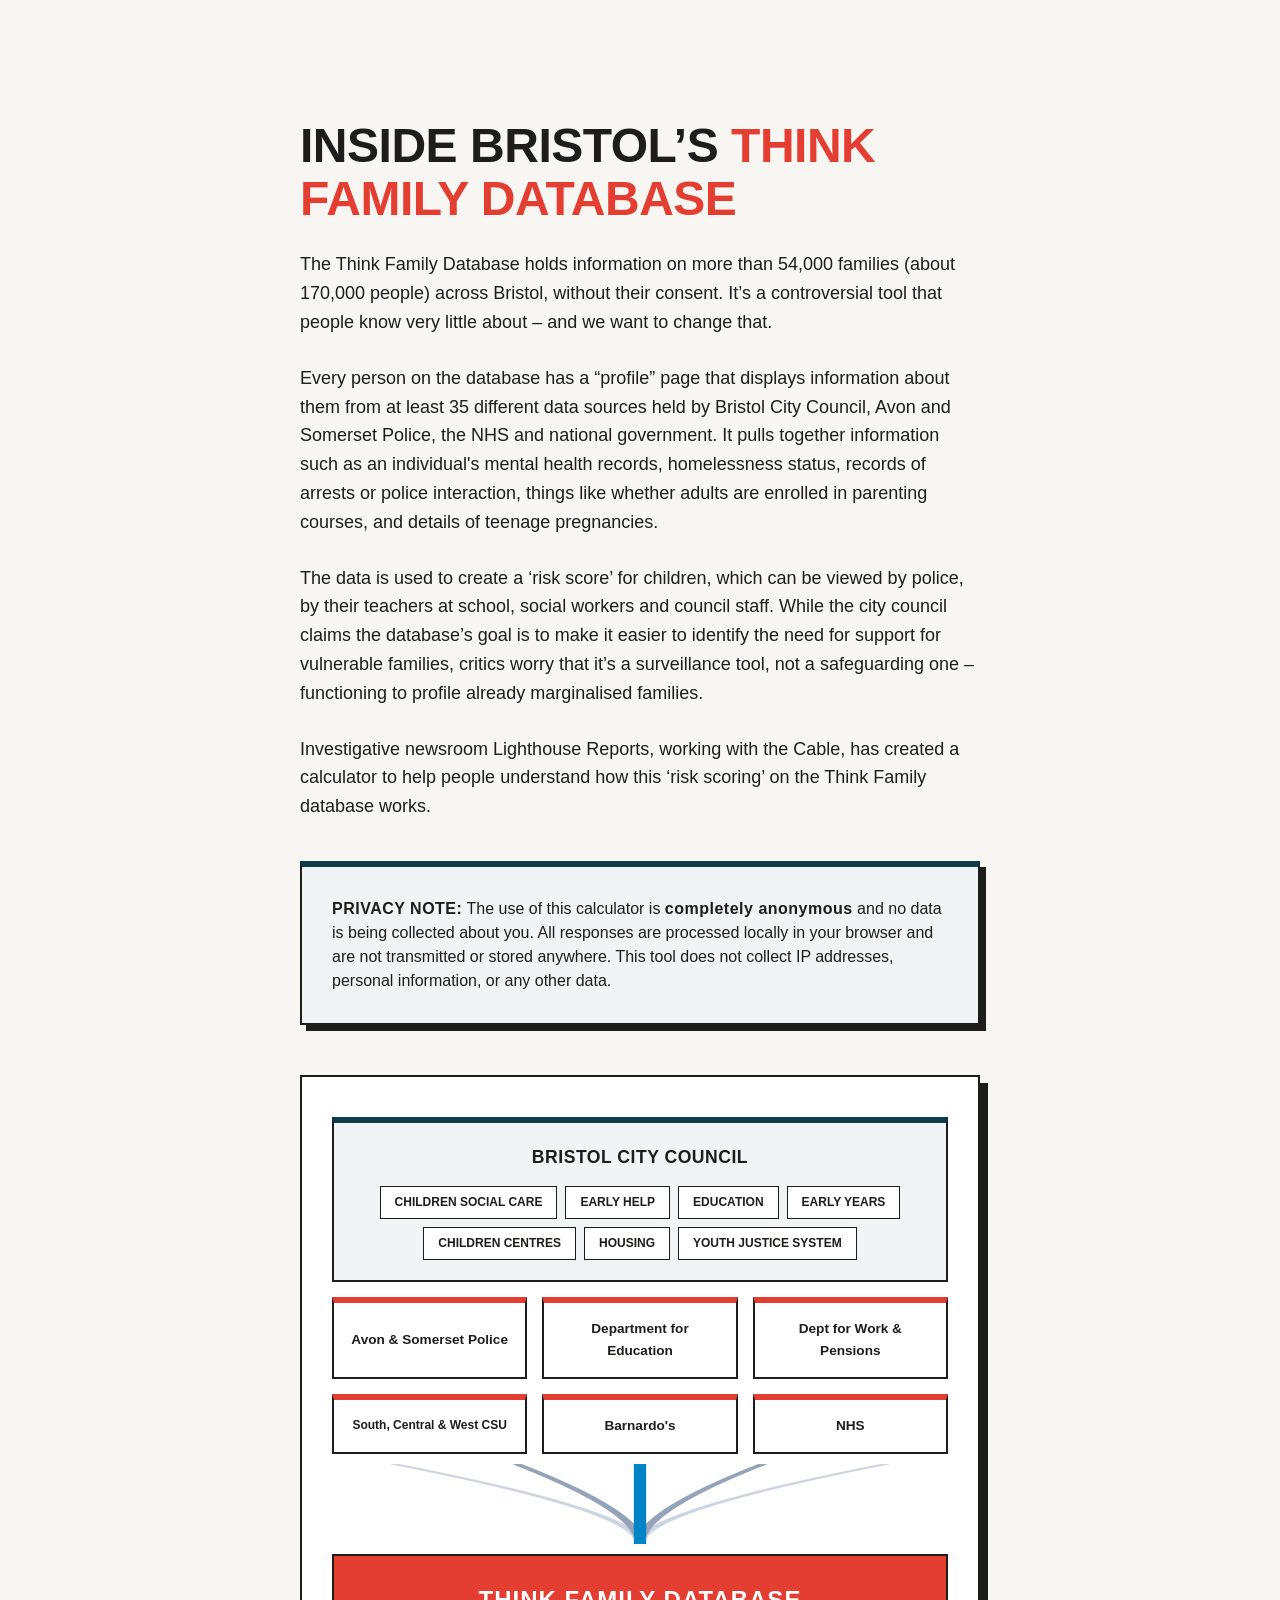
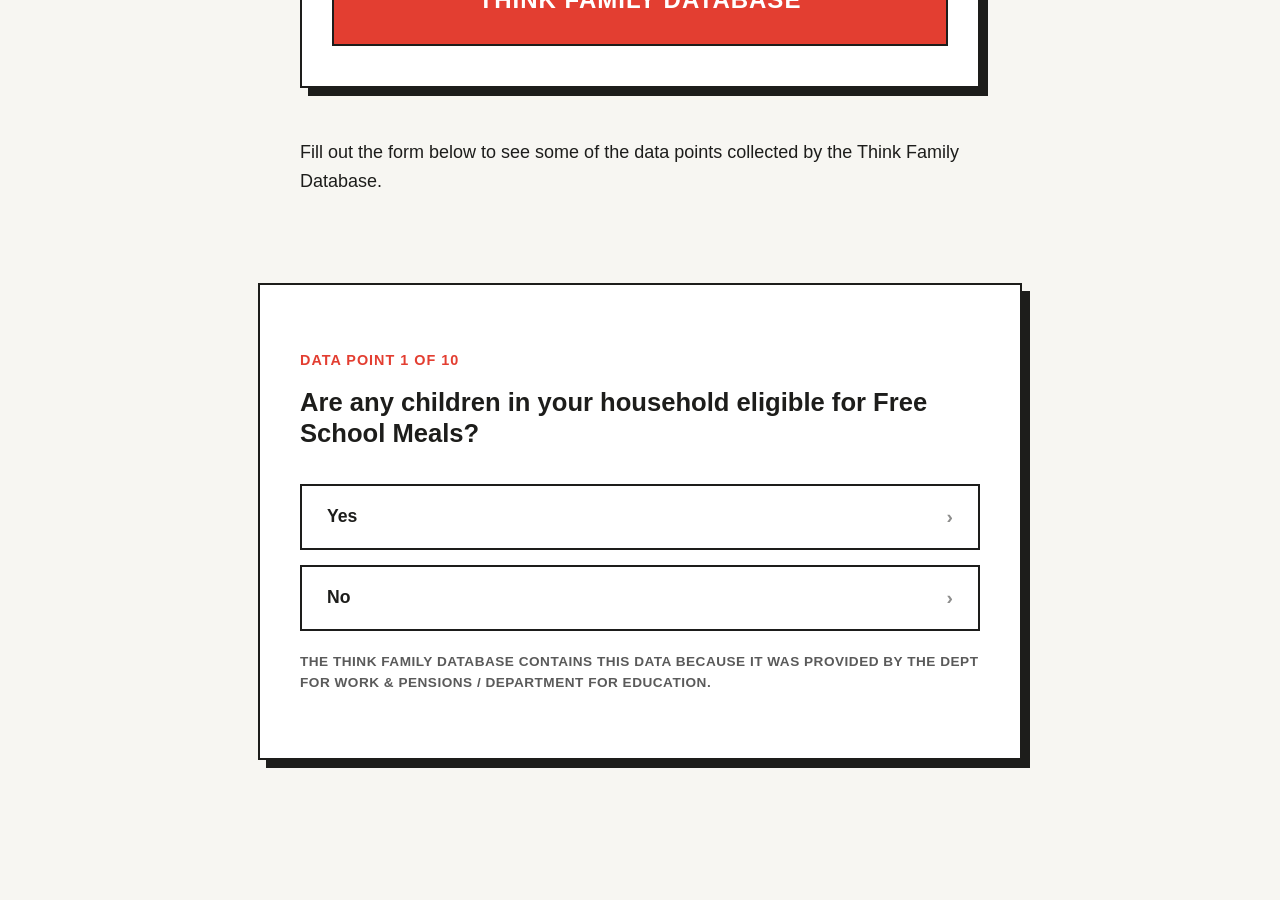
==== index.html @ b9e23134 "fixed bug" ====
<!DOCTYPE html>
<html lang="en">
<head>
    <meta charset="UTF-8">
    <meta name="viewport" content="width=device-width, initial-scale=1.0">
    <title>Think Family Explainer</title>
    <link rel="stylesheet" href="styles.css">
    <style>
        /* Highlighted Privacy Box Styles */
        .privacy-announcement {
            background-color: #f8fafc; 
            border: 1px solid #e2e8f0;
            border-left: 5px solid #0284c7; /* Matching the Bristol Blue in your diagram */
            padding: 20px;
            border-radius: 8px;
            margin: 25px 0;
            font-size: 0.95rem;
            line-height: 1.6;
            color: #334155;
        }
        .privacy-announcement strong {
            color: #0f172a;
        }
    </style>
</head>
<body>

    <section id="intro">
        <h1>Inside Bristol’s <span class="accent">Think Family Database</span></h1>
        <p>
            The Think Family Database holds information on more than 54,000 families (about 170,000 people) across Bristol, without their consent. It’s a controversial tool that people know very little about – and we want to change that.
        </p>

        <p>
            Every person on the database has a “profile” page that displays information about them from at least 35 different data sources held by Bristol City Council, Avon and Somerset Police, the NHS and national government. It pulls together information such as an individual's mental health records, homelessness status, records of arrests or police interaction, things like whether adults are enrolled in parenting courses, and details of teenage pregnancies.
        </p>

        <p>
            The data is used to create a ‘risk score’ for children, which can be viewed by police, by their teachers at school, social workers and council staff. While the city council claims the database’s goal is to make it easier to identify the need for support for vulnerable families, critics worry that it’s a surveillance tool, not a safeguarding one – functioning to profile already marginalised families.
        </p>

        <p>
            Investigative newsroom Lighthouse Reports, working with the Cable, has created a calculator to help people understand how this ‘risk scoring’ on the Think Family database works.
        </p>

        <div class="privacy-box">
             <strong>PRIVACY NOTE:</strong> The use of this calculator is <strong>completely anonymous</strong> and no data is being collected about you. All responses are processed locally in your browser and are not transmitted or stored anywhere. This tool does not collect IP addresses, personal information, or any other data. 
        </div>
        
        <div class="data-web-container">
            <div class="nodes-grid">
                <div class="source-card council-card">
                    <h4>Bristol City Council</h4>
                    <div class="sub-tags">
                        <span>Children Social Care</span>
                        <span>Early Help</span>
                        <span>Education</span>
                        <span>Early Years</span>
                        <span>Children Centres</span>
                        <span>Housing</span>
                        <span>Youth Justice System</span>
                    </div>
                </div>
                <div class="source-card">Avon & Somerset Police</div>
                <div class="source-card">Department for Education</div>
                <div class="source-card">Dept for Work & Pensions</div>
                <div class="source-card small-text">South, Central & West CSU</div>
                <div class="source-card">Barnardo's</div>
                <div class="source-card">NHS</div>
            </div>

            <svg class="funnel-svg" preserveAspectRatio="none" viewBox="0 0 100 100">
                <path d="M10,0 Q50,60 50,100" stroke="#cbd5e1" stroke-width="1.5" fill="none"/>
                <path d="M90,0 Q50,60 50,100" stroke="#cbd5e1" stroke-width="1.5" fill="none"/>
                <path d="M30,0 Q50,60 50,100" stroke="#94a3b8" stroke-width="1.5" fill="none"/>
                <path d="M70,0 Q50,60 50,100" stroke="#94a3b8" stroke-width="1.5" fill="none"/>
                <path d="M50,0 L50,100" stroke="#0284c7" stroke-width="2" fill="none"/>
            </svg>

            <div class="tfd-core">
                <h3>Think Family Database</h3>
            </div>
        </div>

        <p>Fill out the form below to see some of the data points collected by the Think Family Database.</p>
    </section>

    <section id="interactive-form">
        <div class="form-card" id="form-content">
        </div>
    </section>

    <template id="question-template">
        <p class="question-counter"></p>
        <div class="question-text"></div>
        <button class="option-btn btn-yes">
            Yes <span class="btn-arrow">›</span>
        </button>
        <button class="option-btn btn-no">
            No <span class="btn-arrow">›</span>
        </button>
        <p class="provider-text"></p>
    </template>

    <template id="recap-template">
        <div>
            <h3 class="result-heading">Your Data Profile</h3>
            <p class="result-paragraph">
                The variables you just provided are collected as <strong>Think Family indicators</strong>. 
                These indicators are made avaliable to some school staff, social workers, and police officers.  
            </p>

            <div class="score-breakdown-container">
                <h4>Data You Shared</h4>
                <div id="recap-chips-container" class="recap-chips-container"></div>
            </div>

            <div class="score-breakdown-container">
                <h4>Other Hidden Indicators Collected</h4>
                <div id="hidden-list">
                    <div class="breakdown-item">
                        <div class="breakdown-text">Access to drug or alcohol support services</div>
                    </div>
                    <div class="breakdown-item">
                        <div class="breakdown-text">Housing records and rent arrears</div>
                    </div>
                    <div class="breakdown-item">
                        <div class="breakdown-text">Police intelligence on extended family members</div>
                    </div>
                    <div class="breakdown-item">
                        <div class="breakdown-text">Previous mental health interventions</div>
                    </div>
                </div>
            </div>
            
            <button class="option-btn next-btn" onclick="renderScore()">
                Calculate Risk Score <span class="btn-arrow">›</span>
            </button>
        </div>
    </template>

    <template id="score-template">
        <div>
            <h3 class="result-heading">Predictive AI Models</h3>

            <p class="result-paragraph">
                The TFD has used these and other indicators to train predictive AI models.
                In the past, this has included a model which attempts to predict whether a child will be sexually exploited or join a gang, although these have since been discontinued. 
            </p>

            <p class="result-paragraph">
                A model still used by the TFD is one that predicts whether a child will be NEET (not in education, employment, or training) after they turn 16.
                It assigns a predictive "risk score" to every child in Bristol. Each of the indicators you just provided contributes to this score, which is used to flag children as "at risk" of becoming NEET.
            </p>

            <hr class="result-divider">

            <h2 class="risk-title"></h2>
            <p class="score-text">Your calculated NEET risk score is <strong class="score-display"></strong> out of 100.</p>
            
            <div class="result-bar">
                <div class="result-fill" style="width: 0%;"></div> 
            </div>

            <div class="score-breakdown-container">
                <h4>Risk Score Breakdown</h4>
                <div id="breakdown-list"></div>
            </div>

            <div class="results-reality-box">
                This score is just a hypothetical simulation. While the indicators are real data points collected by the TFD, 
                The Council refuses to disclose the mathematical scoring system used to calculate the risk score. 
            </div>
            
            <button class="option-btn recalc-btn" onclick="location.reload()">
                Recalculate Score
            </button>
        </div>
    </template>

<script>
    const formQuestions = [
        { q: "Are any children in your household eligible for Free School Meals?", shortLabel: "Free School Meals", yesScore: 19, noScore: -7, provider: "the Dept for Work & Pensions / Department for Education" },
        { q: "Has any adult in your household committed a recorded offence?", shortLabel: "Recorded Offences", yesScore: 18, noScore: -10, provider: "Avon & Somerset Police" },
        { q: "Is any child in your household classified as persistently absent from school?", shortLabel: "School Absence", yesScore: 20, noScore: -7, provider: "the Department for Education" },
        { q: "Has a child in your household had 3 or more periods of school suspension?", shortLabel: "School Suspensions", yesScore: 25, noScore: -9, provider: "the Department for Education" },
        { q: "Is your family currently open to or working with the 'Families in Focus' team?", shortLabel: "Families in Focus", yesScore: 5, noScore: -2, provider: "Bristol City Council" },
        { q: "Are you or anyone in your household a teenage parent?", shortLabel: "Teenage Parent", yesScore: 15, noScore: -2, provider: "the NHS or local health services" },
        { q: "Are you or any adult in your household currently receiving out-of-work benefits?", shortLabel: "Out-of-work Benefits", yesScore: 15, noScore: -10, provider: "the Dept for Work & Pensions" },
        { q: "Have you or anyone in the household been recorded as a victim of domestic abuse (DVA) within the last 12 months?", shortLabel: "Victim of Domestic Abuse", yesScore: 18, noScore: -5, provider: "Avon & Somerset Police" },
        { q: "Has any adult in the household been linked to a non-crime domestic incident within the last 12 months?", shortLabel: "Non-crime Domestic Incidents", yesScore: 15, noScore: -10, provider: "Avon & Somerset Police" },
        { q: "Are there recorded concerns regarding the mental health of a child in your household?", shortLabel: "Child Mental Health Concerns", yesScore: 20, noScore: -8, provider: "the NHS or social care services" }
    ];

    let currentQuestionIndex = 0;
    let userScore = 0;
    let userAnswersHistory = [];

    function renderQuestion() {
        const container = document.getElementById('form-content');
        container.style.opacity = 0; 
        
        setTimeout(() => {
            container.innerHTML = ""; 
            
            if (currentQuestionIndex >= formQuestions.length) {
                renderRecap(); 
            } else {
                const q = formQuestions[currentQuestionIndex];
                const template = document.getElementById('question-template');
                const clone = template.content.cloneNode(true);
                
                clone.querySelector('.question-counter').textContent = `Data Point ${currentQuestionIndex + 1} of ${formQuestions.length}`;
                clone.querySelector('.question-text').textContent = q.q;
                clone.querySelector('.provider-text').textContent = `The Think Family Database contains this data because it was provided by ${q.provider}.`;
                
                clone.querySelector('.btn-yes').onclick = () => handleAnswer(q, q.yesScore, 'Yes');
                clone.querySelector('.btn-no').onclick = () => handleAnswer(q, q.noScore, 'No');
                
                container.appendChild(clone);
            }
            container.style.opacity = 1; 
        }, 300); 
    }

    function handleAnswer(questionObj, score, selection) {
        userAnswersHistory.push({
            question: questionObj.q,
            shortLabel: questionObj.shortLabel,
            pointsAdded: score,
            provider: questionObj.provider,
            selection: selection
        });
        userScore += score;
        currentQuestionIndex++;
        renderQuestion();
    }

    function renderRecap() {
        const container = document.getElementById('form-content');
        container.style.opacity = 0;

        setTimeout(() => {
            container.innerHTML = ""; 
            const template = document.getElementById('recap-template');
            const clone = template.content.cloneNode(true);
            const recapChipsContainer = clone.querySelector('#recap-chips-container');

            userAnswersHistory.forEach((answer) => {
                const chip = document.createElement('span');
                const chipClass = answer.selection === 'Yes' ? 'chip-yes' : 'chip-no';
                chip.className = `recap-chip ${chipClass}`;
                chip.textContent = `${answer.selection}: ${answer.shortLabel}`;
                recapChipsContainer.appendChild(chip);
            });

            container.appendChild(clone);
            container.style.opacity = 1;
        }, 300);
    }

    function renderScore() {
        const container = document.getElementById('form-content');
        container.style.opacity = 0;

        setTimeout(() => {
            container.innerHTML = ""; 
            const finalScore = Math.max(0, Math.min(100, userScore));
            let risk = "Low";
            let mainColor = "#10b981"; 
            
            if (finalScore > 35) { risk = "Elevated"; mainColor = "#f59e0b"; } 
            if (finalScore >= 70) { risk = "High"; mainColor = "#ef4444"; } 

            const template = document.getElementById('score-template');
            const clone = template.content.cloneNode(true);
            
            const riskTitle = clone.querySelector('.risk-title');
            riskTitle.textContent = `${risk} Risk`;
            riskTitle.style.color = mainColor; 
            
            clone.querySelector('.score-display').textContent = finalScore;
            clone.querySelector('.result-fill').style.backgroundColor = mainColor; 
            
            const breakdownList = clone.querySelector('#breakdown-list');

            userAnswersHistory.forEach((answer) => {
                const itemDiv = document.createElement('div');
                itemDiv.className = 'breakdown-item';
                let badgeColor, badgeBgColor, sign;
                
                if (answer.pointsAdded > 0) {
                    badgeColor = "#ef4444"; 
                    badgeBgColor = "#ef444420";
                    sign = "+";
                } else {
                    badgeColor = "#10b981"; 
                    badgeBgColor = "#10b98120";
                    sign = "";
                }

                itemDiv.innerHTML = `
                    <div class="breakdown-text">${answer.question}</div>
                    <div class="points-badge" style="color: ${badgeColor}; background-color: ${badgeBgColor};">
                        ${sign}${answer.pointsAdded}
                    </div>
                `;
                breakdownList.appendChild(itemDiv);
            });
            
            container.appendChild(clone);
            container.style.opacity = 1;

            setTimeout(() => {
                document.querySelector('.result-fill').style.width = finalScore + "%";
            }, 100);

        }, 300);
    }

    renderQuestion();
</script>
</body>
</html>
---- styles.css ----
:root {
    /* Bristol Cable inspired palette */
    --primary-accent: #E33E31;   /* Signature Bristol Cable Red */
    --secondary-accent: #113C4A; /* Deep editorial teal/navy */
    --text-dark: #1D1D1B;        /* Rich, ink black */
    --text-light: #5A5A5A;       /* Readable medium grey */
    --bg-page: #F7F6F2;          /* Warm newsprint off-white */
    --bg-white: #FFFFFF;         
    --border-light: #1D1D1B;     /* Strong, high-contrast borders */
}

body {
    font-family: "Helvetica Neue", Helvetica, Arial, sans-serif; /* Clean, bold sans-serif */
    margin: 0;
    background-color: var(--bg-page);
    color: var(--text-dark);
    overflow-x: hidden;
    padding-bottom: 60px;
    line-height: 1.6;
}

/* --- INTRO SECTION --- */
#intro {
    max-width: 680px;
    margin: 0 auto;
    padding: 80px 20px 40px 20px;
    font-size: 1.125rem;
    color: var(--text-dark);
}

#intro h1 {
    font-size: 3rem;
    color: var(--text-dark);
    margin-bottom: 25px;
    line-height: 1.1;
    font-weight: 900;
    text-transform: uppercase;
    letter-spacing: -0.01em;
}

#intro h1 .accent { color: var(--primary-accent); }
#intro p { margin-bottom: 1.5em; }
#intro strong { font-weight: 700; color: var(--text-dark); }

#intro ul {
    margin-bottom: 30px;
    padding-left: 20px;
    background: var(--bg-white);
    padding: 30px 30px 30px 50px;
    border: 2px solid var(--border-light);
    border-radius: 0; /* Sharp, print-like edges */
    box-shadow: 6px 6px 0px var(--border-light); /* Brutalist/editorial shadow */
}

#intro li { margin-bottom: 15px; color: var(--text-dark); }
#intro li strong { color: var(--text-dark); }

/* --- CREATIVE STATIC DIAGRAM --- */
.data-web-container {
    background: var(--bg-white);
    padding: 40px 30px;
    margin: 50px 0;
    border: 2px solid var(--border-light);
    box-shadow: 8px 8px 0px var(--border-light);
    position: relative;
    overflow: hidden;
}

.data-web-container::before {
    display: none; /* Removing the soft gradient for a flatter, graphic look */
}

.nodes-grid {
    display: grid;
    grid-template-columns: repeat(3, 1fr);
    gap: 15px;
    position: relative;
    z-index: 2;
}

.source-card {
    background: var(--bg-white);
    border: 2px solid var(--border-light);
    border-top: 6px solid var(--primary-accent);
    padding: 15px;
    text-align: center;
    font-size: 0.85rem;
    font-weight: 700;
    color: var(--text-dark);
    display: flex;
    flex-direction: column;
    justify-content: center;
    align-items: center;
    transition: all 0.15s ease;
}

.source-card.small-text {
    font-size: 0.75rem;
}

.source-card:hover {
    transform: translate(-2px, -2px);
    box-shadow: 4px 4px 0px var(--border-light);
    background: var(--bg-page);
}

.council-card {
    grid-column: 1 / -1; 
    border-top: 6px solid var(--secondary-accent);
    padding: 20px;
    background: #F0F4F5;
}

.council-card h4 {
    margin: 0 0 15px 0;
    color: var(--text-dark);
    font-size: 1.1rem;
    font-weight: 800;
    text-transform: uppercase;
    letter-spacing: 0.5px;
}

.sub-tags { display: flex; flex-wrap: wrap; gap: 8px; justify-content: center; }
.sub-tags span {
    background: var(--bg-white);
    border: 1px solid var(--border-light);
    color: var(--text-dark);
    padding: 6px 14px;
    font-size: 0.75rem;
    font-weight: 700;
    text-transform: uppercase;
    white-space: nowrap;
}

.funnel-svg {
    width: 100%;
    height: 80px;
    display: block;
    margin: 10px 0;
    position: relative;
    z-index: 1;
}

.tfd-core {
    background: var(--primary-accent);
    border: 2px solid var(--border-light);
    padding: 25px 20px;
    text-align: center;
    position: relative;
    z-index: 2;
}

.tfd-core h3 {
    margin: 0;
    color: var(--bg-white);
    font-size: 1.5rem;
    text-transform: uppercase;
    letter-spacing: 1px;
    font-weight: 900;
}

@media (max-width: 600px) {
    .nodes-grid { grid-template-columns: repeat(2, 1fr); }
    .source-card { font-size: 0.8rem; padding: 12px 8px;}
}

/* --- INTERACTIVE FORM & RESULTS SECTION --- */
#interactive-form {
    position: relative;
    padding: 20px 20px 80px 20px;
}

.form-card {
    max-width: 680px;
    margin: 0 auto;
    padding: 50px 40px;
    background: var(--bg-white);
    border: 2px solid var(--border-light);
    box-shadow: 8px 8px 0px var(--border-light);
    transition: opacity 0.3s ease;
}

/* Form Template Styles */
.question-counter {
    color: var(--primary-accent);
    text-transform: uppercase;
    font-weight: 800;
    font-size: 0.9rem;
    letter-spacing: 1px;
    margin-bottom: 15px;
    display: block;
}

.question-text {
    font-size: 1.6rem;
    font-weight: 800;
    margin-bottom: 35px;
    color: var(--text-dark);
    line-height: 1.2;
}

.option-btn {
    display: flex;
    justify-content: space-between;
    align-items: center;
    width: 100%;
    padding: 20px 25px;
    margin-bottom: 15px;
    background: var(--bg-white);
    border: 2px solid var(--border-light);
    font-size: 1.1rem;
    font-weight: 700;
    cursor: pointer;
    transition: all 0.15s ease;
    color: var(--text-dark);
    box-sizing: border-box;
}

.option-btn:hover {
    background: var(--primary-accent);
    color: var(--bg-white);
    transform: translate(-2px, -2px);
    box-shadow: 4px 4px 0px var(--border-light);
}

.btn-arrow {
    font-size: 1.2rem;
    opacity: 0.5;
}

.option-btn:hover .btn-arrow {
    color: var(--bg-white);
    opacity: 1;
}

/* Result Template Styles */
.result-heading {
    font-size: 1.8rem;
    color: var(--text-dark);
    margin-top: 0;
    margin-bottom: 20px;
    font-weight: 900;
    text-transform: uppercase;
}

.result-paragraph {
    color: var(--text-dark);
    font-size: 1.1rem;
    margin-bottom: 30px;
}

.result-divider {
    border: 0;
    border-top: 2px solid var(--border-light);
    margin: 35px 0;
}

.risk-title {
    font-size: 4rem;
    margin: 0;
    text-align: center;
    font-weight: 900;
    line-height: 1;
    color: var(--primary-accent);
}

.score-text {
    font-size: 1.25rem;
    text-align: center;
    color: var(--text-dark);
    margin-top: 10px;
    font-weight: 700;
}

.result-bar {
    height: 30px;
    background: var(--bg-page);
    margin-top: 25px;
    position: relative;
    border: 2px solid var(--border-light);
}

.result-fill {
    height: 100%;
    width: 0%;
    background: var(--primary-accent); 
    transition: width 1.5s cubic-bezier(0.22, 1, 0.36, 1);
    border-right: 2px solid var(--border-light);
}

.results-reality-box {
    margin-top: 40px;
    text-align: left;
    padding: 25px;
    background: #F0F4F5;
    border-top: 6px solid var(--secondary-accent);
    border-bottom: 2px solid var(--border-light);
    border-left: 2px solid var(--border-light);
    border-right: 2px solid var(--border-light);
    color: var(--text-dark);
}

/* --- BUTTONS & NEW COMPONENTS --- */

.recalc-btn {
    margin-top: 30px; 
    justify-content: center; 
    background: var(--text-dark); 
    color: var(--bg-white);
    border: 2px solid var(--border-light);
    text-transform: uppercase;
    letter-spacing: 1px;
    padding: 15px 25px;
    font-weight: 800;
    cursor: pointer;
    transition: all 0.15s ease;
}

.recalc-btn:hover {
     background: var(--primary-accent);
     color: var(--bg-white);
     transform: translate(-2px, -2px);
     box-shadow: 4px 4px 0px var(--border-light);
}

.provider-text {
    margin-top: 20px;
    font-size: 0.85em;
    color: var(--text-light);
    font-weight: 700;
    text-transform: uppercase;
    letter-spacing: 0.5px;
    /* Removed italics for a harder print feel */
}

.score-breakdown-container {
    margin-top: 30px;
    background: var(--bg-white);
    padding: 25px;
    border: 2px solid var(--border-light);
    box-shadow: 6px 6px 0px var(--border-light); /* Added brutalist shadow */
}

.score-breakdown-container h4 {
    margin-top: 0;
    color: var(--text-dark);
    margin-bottom: 20px;
    font-size: 1.2em;
    font-weight: 900;
    text-transform: uppercase;
    border-bottom: 2px solid var(--border-light); /* Hard border line */
    padding-bottom: 10px;
}

.recap-chips-container {
    display: flex;
    flex-wrap: wrap;
    gap: 10px;
}

.recap-chip {
    padding: 6px 14px;
    font-size: 0.85em;
    font-weight: 800;
    text-transform: uppercase;
    border: 2px solid var(--border-light);
    display: inline-block;
    /* Rounded corners removed for sharp aesthetic */
}

.chip-yes {
    background-color: var(--primary-accent);
    color: var(--bg-white);
}

.chip-no {
    background-color: var(--bg-page);
    color: var(--text-dark);
}

.breakdown-item {
    display: flex;
    justify-content: space-between;
    align-items: center;
    padding: 15px 0;
    border-bottom: 2px solid var(--border-light); /* Harder separator */
}

.breakdown-item:last-child {
    border-bottom: none;
}

.breakdown-text {
    font-size: 1em;
    color: var(--text-dark);
    font-weight: 600;
    flex: 1;
    padding-right: 20px;
    line-height: 1.4;
}

.points-badge {
    padding: 6px 12px;
    font-size: 0.9em;
    font-weight: 900;
    white-space: nowrap;
    background: var(--text-dark);
    color: var(--bg-white);
    border: 2px solid var(--border-light);
}

.next-btn {
    margin-top: 25px;
    width: 100%;
    padding: 15px;
    font-size: 1.1rem;
    font-weight: 800;
    text-transform: uppercase;
    letter-spacing: 1px;
    background-color: var(--secondary-accent); /* Using the editorial navy here */
    color: var(--bg-white);
    border: 2px solid var(--border-light);
    cursor: pointer;
    transition: all 0.15s ease;
}

.next-btn:hover {
    background-color: var(--primary-accent);
    color: var(--bg-white);
    transform: translate(-2px, -2px);
    box-shadow: 4px 4px 0px var(--border-light);
}

.privacy-box {
            margin: 40px 0;
            padding: 30px;
            background: #F0F4F5; /* Matches your council-card and reality-box */
            border: 2px solid var(--border-light);
            border-top: 6px solid var(--secondary-accent); /* Editorial Navy stripe */
            box-shadow: 6px 6px 0px var(--border-light);
            font-size: 1rem;
            line-height: 1.5;
            color: var(--text-dark);
        }

.privacy-box strong {
    color: var(--primary-accent); /* Signature Red for emphasis */
    letter-spacing: 0.5px;
}
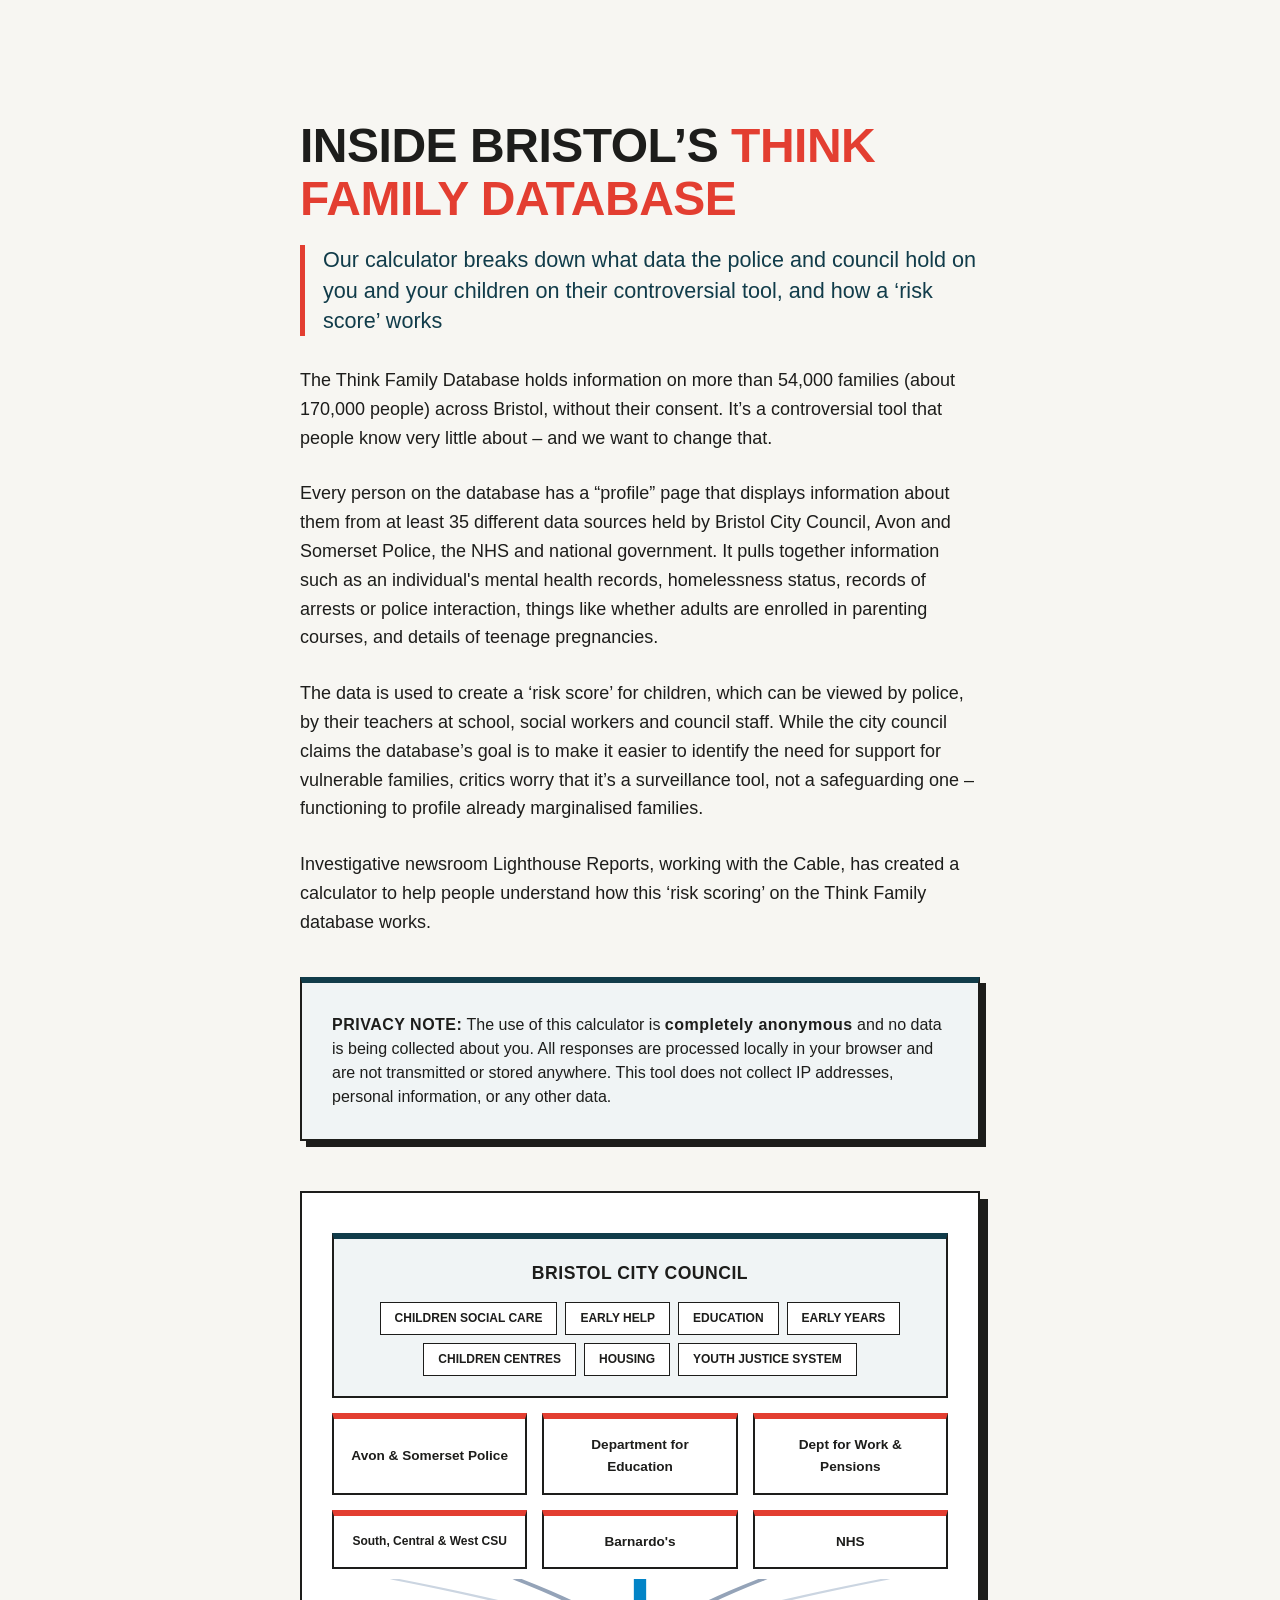
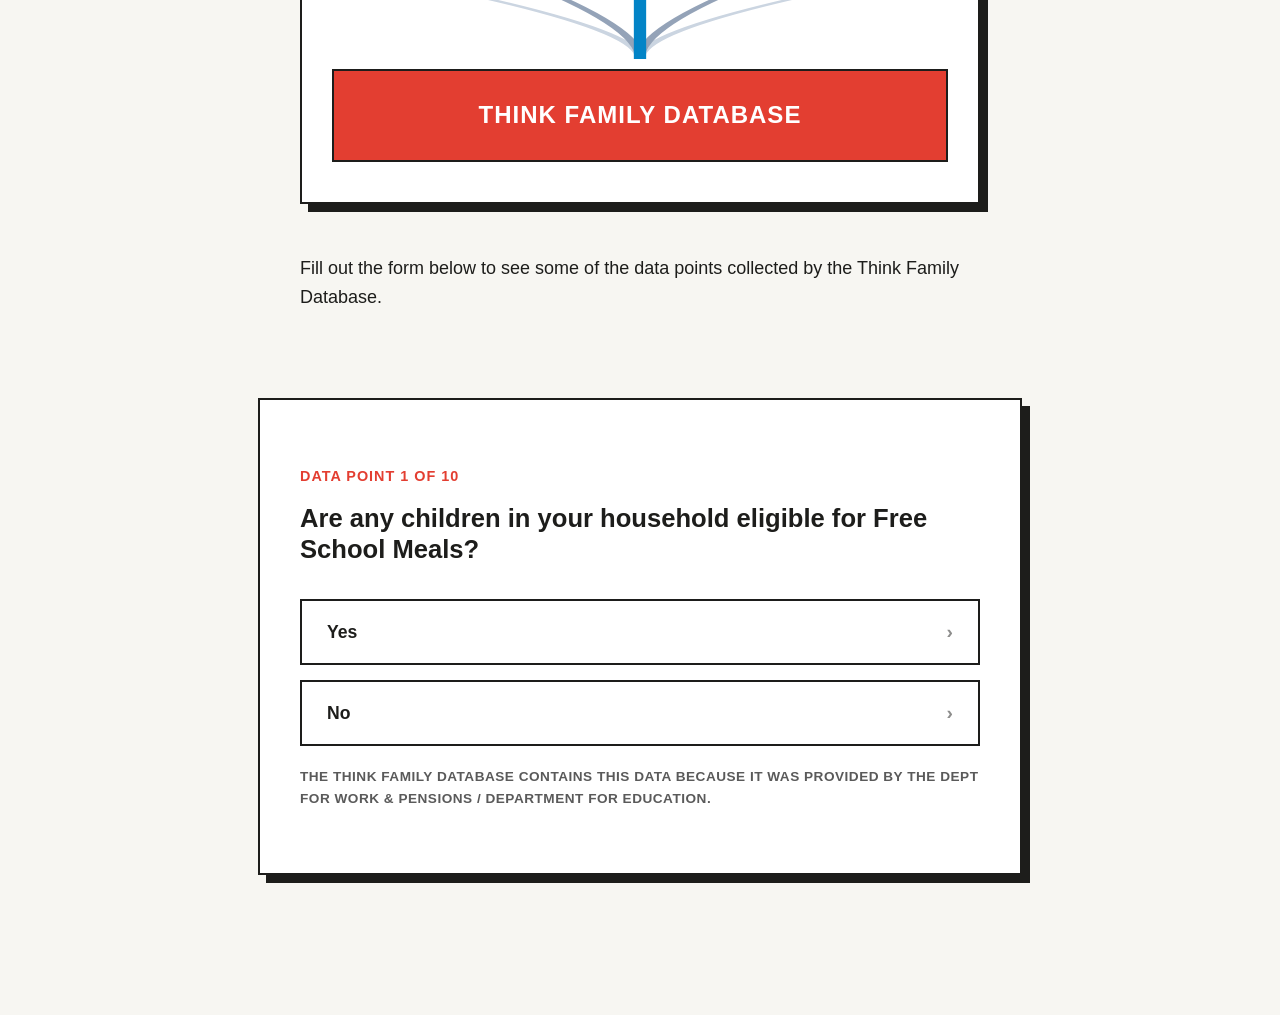
==== commit f9888a35: "added subtitle" ====
--- a/index.html
+++ b/index.html
@@ -27,6 +27,7 @@
 
     <section id="intro">
         <h1>Inside Bristol’s <span class="accent">Think Family Database</span></h1>
+        <h2 class="explainer-subtitle">Our calculator breaks down what data the police and council hold on you and your children on their controversial tool, and how a ‘risk score’ works</h2>
         <p>
             The Think Family Database holds information on more than 54,000 families (about 170,000 people) across Bristol, without their consent. It’s a controversial tool that people know very little about – and we want to change that.
         </p>
--- a/styles.css
+++ b/styles.css
@@ -446,4 +446,15 @@
 .privacy-box strong {
     color: var(--primary-accent); /* Signature Red for emphasis */
     letter-spacing: 0.5px;
+}
+
+.explainer-subtitle {
+            font-size: 1.35rem;
+            color: #113C4A; /* Deep editorial teal/navy */
+            font-weight: normal;
+            margin-top: -5px; /* Pulls it closer to the main heading */
+            margin-bottom: 30px;
+            line-height: 1.4;
+            border-left: 5px solid #E33E31; /* Signature Bristol Cable Red */
+            padding-left: 18px;
 }
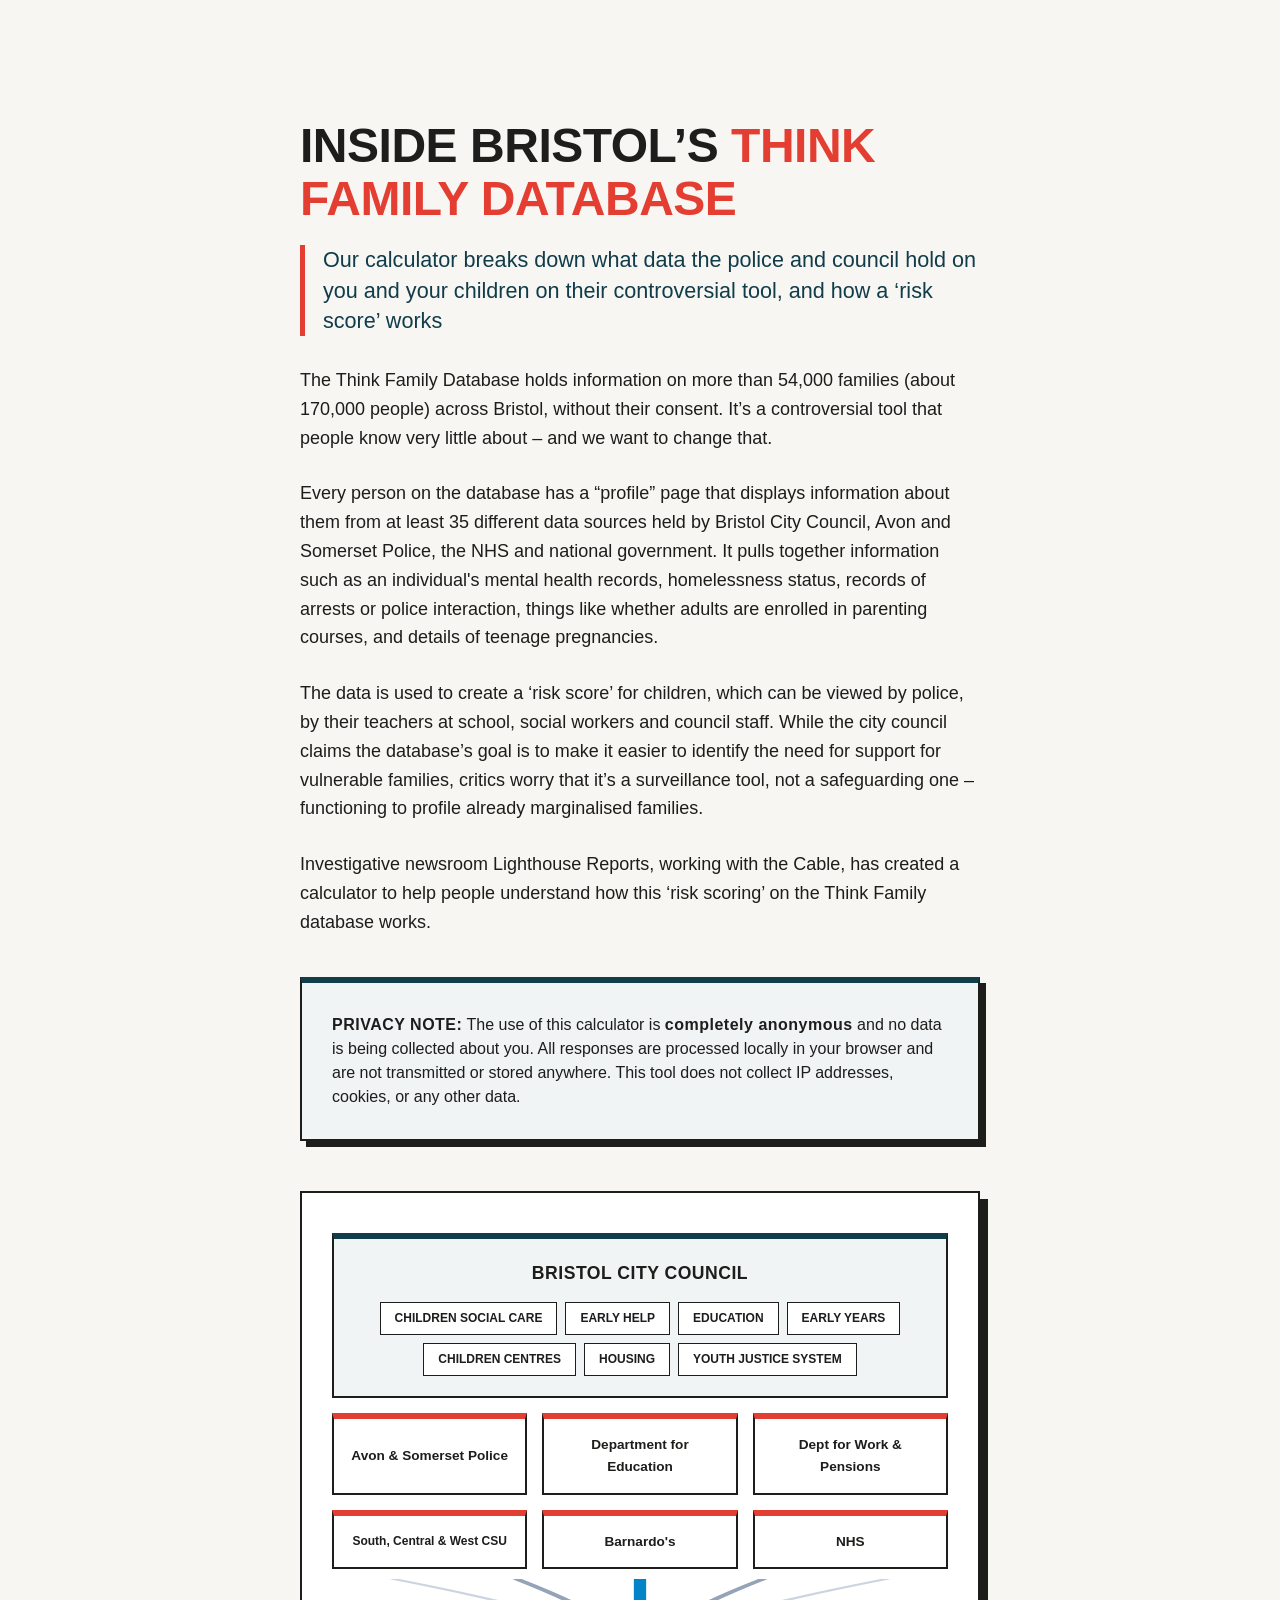
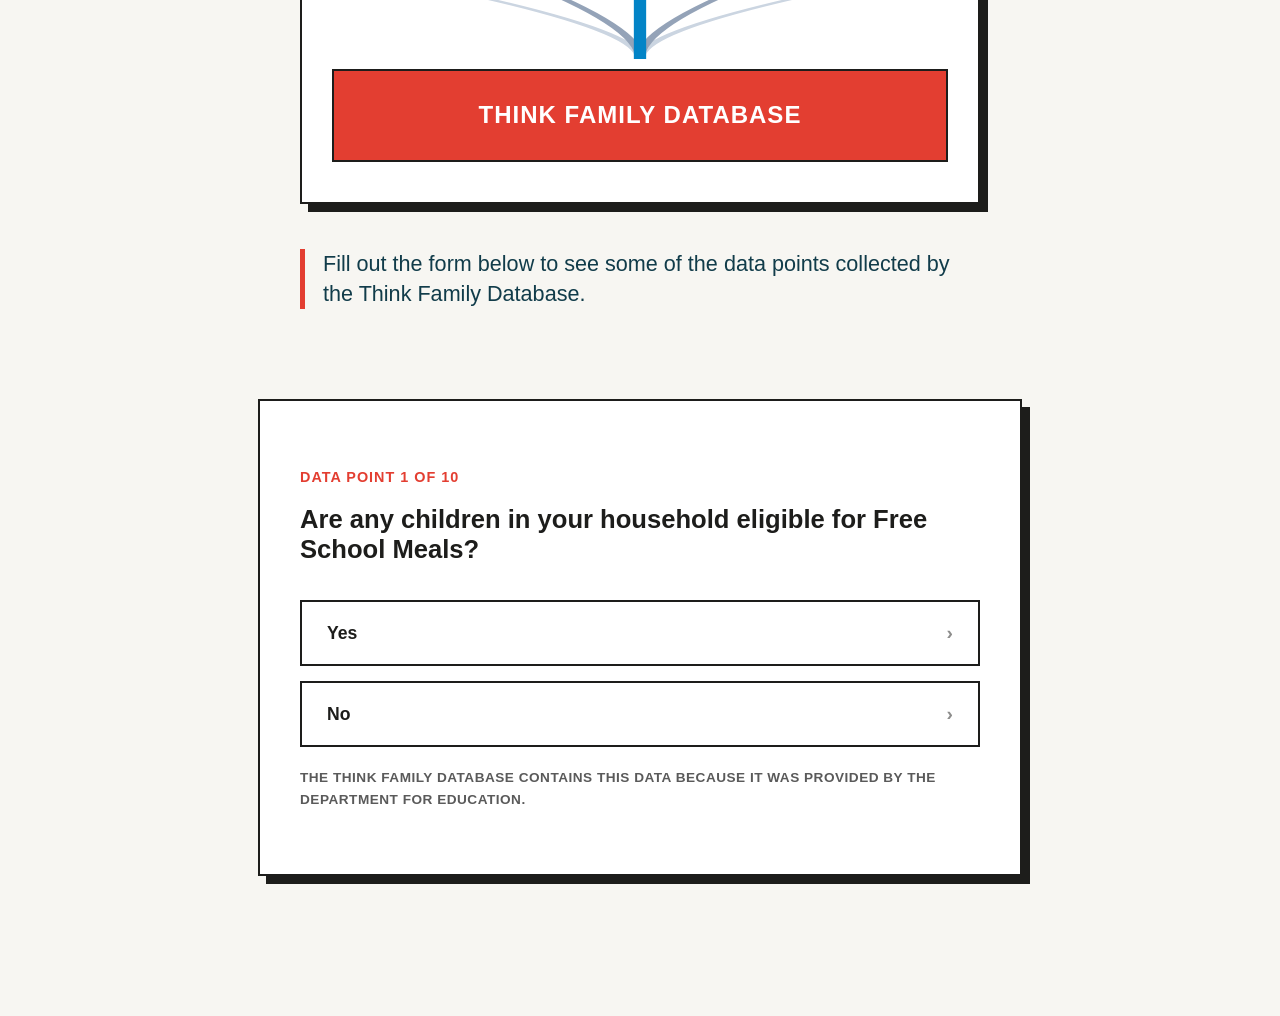
==== commit 646bb644: "adjustments" ====
--- a/index.html
+++ b/index.html
@@ -45,7 +45,7 @@
         </p>
 
         <div class="privacy-box">
-             <strong>PRIVACY NOTE:</strong> The use of this calculator is <strong>completely anonymous</strong> and no data is being collected about you. All responses are processed locally in your browser and are not transmitted or stored anywhere. This tool does not collect IP addresses, personal information, or any other data. 
+             <strong>PRIVACY NOTE:</strong> The use of this calculator is <strong>completely anonymous</strong> and no data is being collected about you. All responses are processed locally in your browser and are not transmitted or stored anywhere. This tool does not collect IP addresses, cookies, or any other data. 
         </div>
         
         <div class="data-web-container">
@@ -83,7 +83,7 @@
             </div>
         </div>
 
-        <p>Fill out the form below to see some of the data points collected by the Think Family Database.</p>
+        <h2 class="explainer-subtitle">Fill out the form below to see some of the data points collected by the Think Family Database.</h2>
     </section>
 
     <section id="interactive-form">
@@ -117,7 +117,13 @@
             </div>
 
             <div class="score-breakdown-container">
-                <h4>Other Hidden Indicators Collected</h4>
+                <h4>Other Indicators Collected</h4>
+
+                <p>
+                    In addition to the indicators you provided, the Think Family Database collects more than  
+                    <strong>60 additional indicators</strong>that include:
+                </p>
+
                 <div id="hidden-list">
                     <div class="breakdown-item">
                         <div class="breakdown-text">Access to drug or alcohol support services</div>
@@ -181,12 +187,12 @@
 
 <script>
     const formQuestions = [
-        { q: "Are any children in your household eligible for Free School Meals?", shortLabel: "Free School Meals", yesScore: 19, noScore: -7, provider: "the Dept for Work & Pensions / Department for Education" },
+        { q: "Are any children in your household eligible for Free School Meals?", shortLabel: "Free School Meals", yesScore: 19, noScore: -7, provider: "the Department for Education" },
         { q: "Has any adult in your household committed a recorded offence?", shortLabel: "Recorded Offences", yesScore: 18, noScore: -10, provider: "Avon & Somerset Police" },
-        { q: "Is any child in your household classified as persistently absent from school?", shortLabel: "School Absence", yesScore: 20, noScore: -7, provider: "the Department for Education" },
-        { q: "Has a child in your household had 3 or more periods of school suspension?", shortLabel: "School Suspensions", yesScore: 25, noScore: -9, provider: "the Department for Education" },
+        { q: "Is any child in your household classified as persistently absent from school?", shortLabel: "School Absence", yesScore: 20, noScore: -7, provider: "your child's school" },
+        { q: "Has a child in your household had 3 or more periods of school suspension?", shortLabel: "School Suspensions", yesScore: 25, noScore: -9, provider: "your child's school" },
         { q: "Is your family currently open to or working with the 'Families in Focus' team?", shortLabel: "Families in Focus", yesScore: 5, noScore: -2, provider: "Bristol City Council" },
-        { q: "Are you or anyone in your household a teenage parent?", shortLabel: "Teenage Parent", yesScore: 15, noScore: -2, provider: "the NHS or local health services" },
+        { q: "Are you or anyone in your household a teenage parent?", shortLabel: "Teenage Parent", yesScore: 15, noScore: -2, provider: "the NHS" },
         { q: "Are you or any adult in your household currently receiving out-of-work benefits?", shortLabel: "Out-of-work Benefits", yesScore: 15, noScore: -10, provider: "the Dept for Work & Pensions" },
         { q: "Have you or anyone in the household been recorded as a victim of domestic abuse (DVA) within the last 12 months?", shortLabel: "Victim of Domestic Abuse", yesScore: 18, noScore: -5, provider: "Avon & Somerset Police" },
         { q: "Has any adult in the household been linked to a non-crime domestic incident within the last 12 months?", shortLabel: "Non-crime Domestic Incidents", yesScore: 15, noScore: -10, provider: "Avon & Somerset Police" },
--- a/styles.css
+++ b/styles.css
@@ -98,11 +98,11 @@
     font-size: 0.75rem;
 }
 
-.source-card:hover {
+/* .source-card:hover {
     transform: translate(-2px, -2px);
     box-shadow: 4px 4px 0px var(--border-light);
     background: var(--bg-page);
-}
+} */
 
 .council-card {
     grid-column: 1 / -1; 
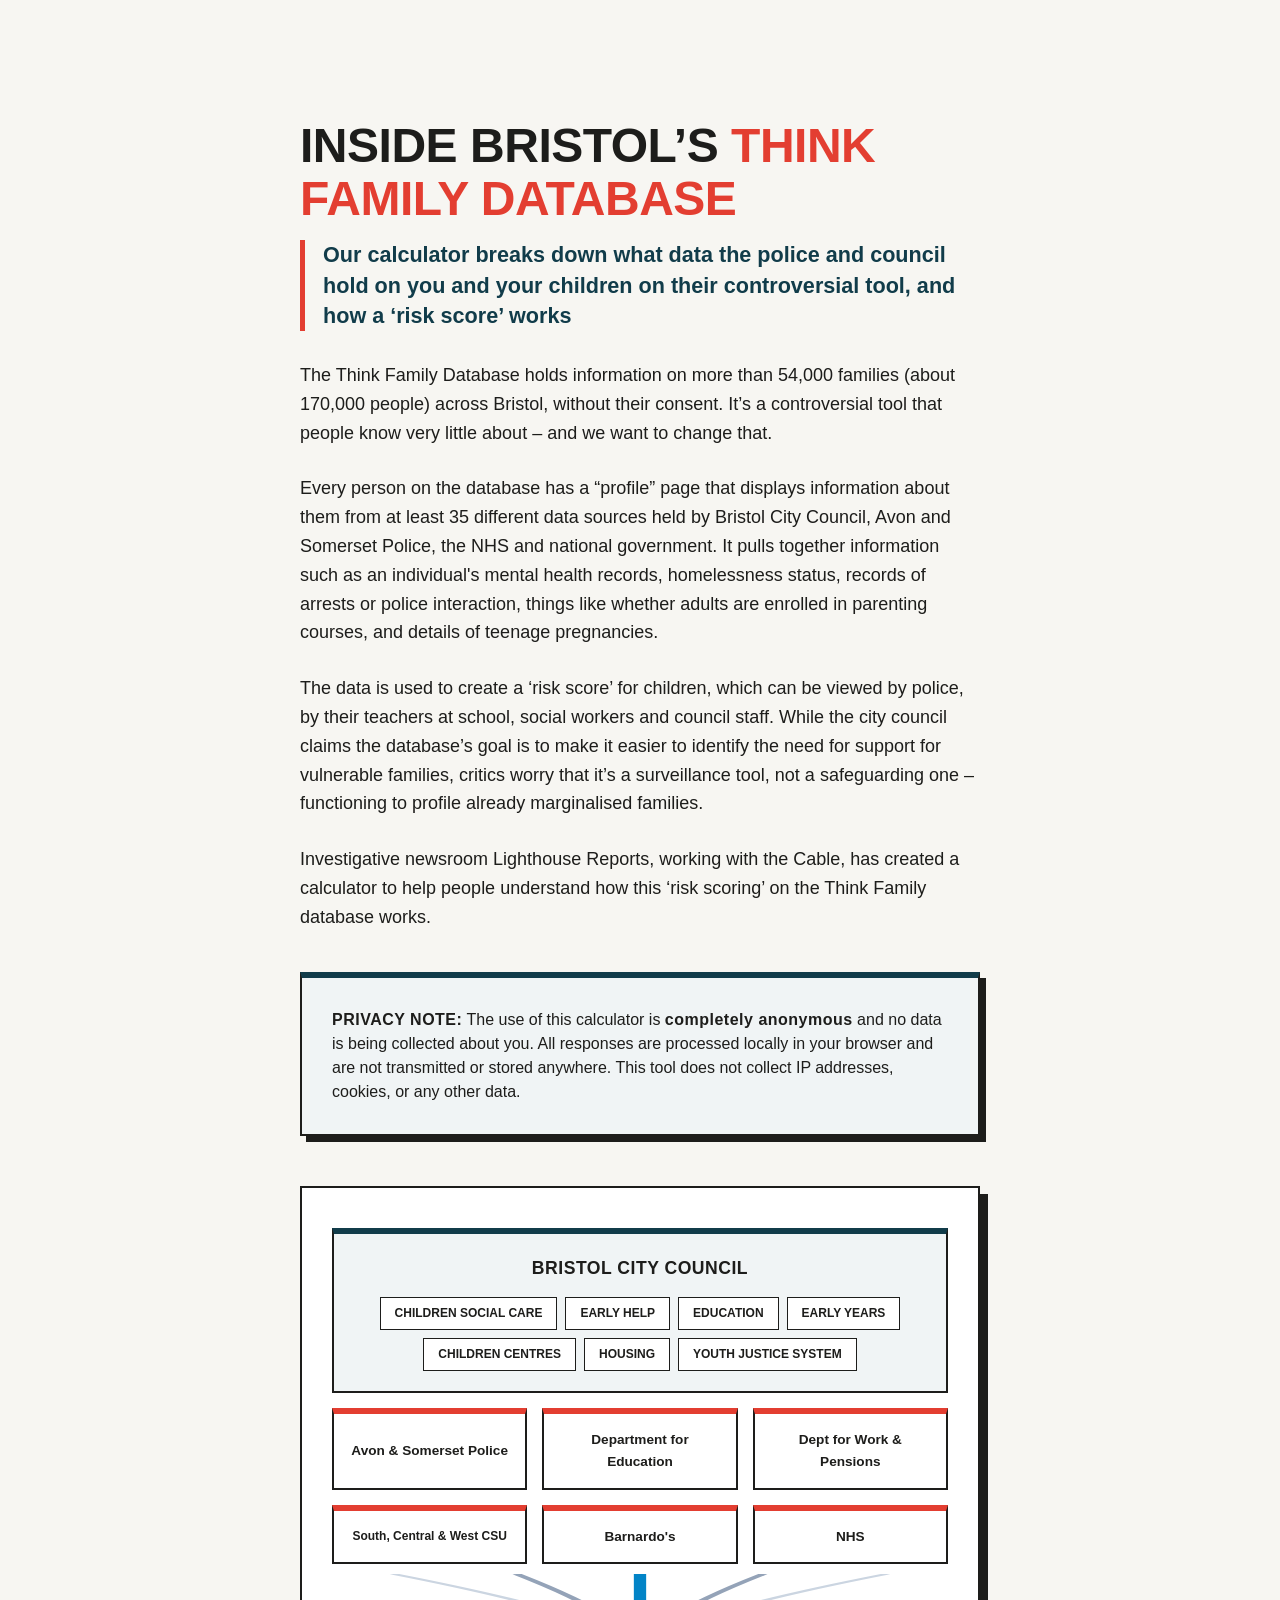
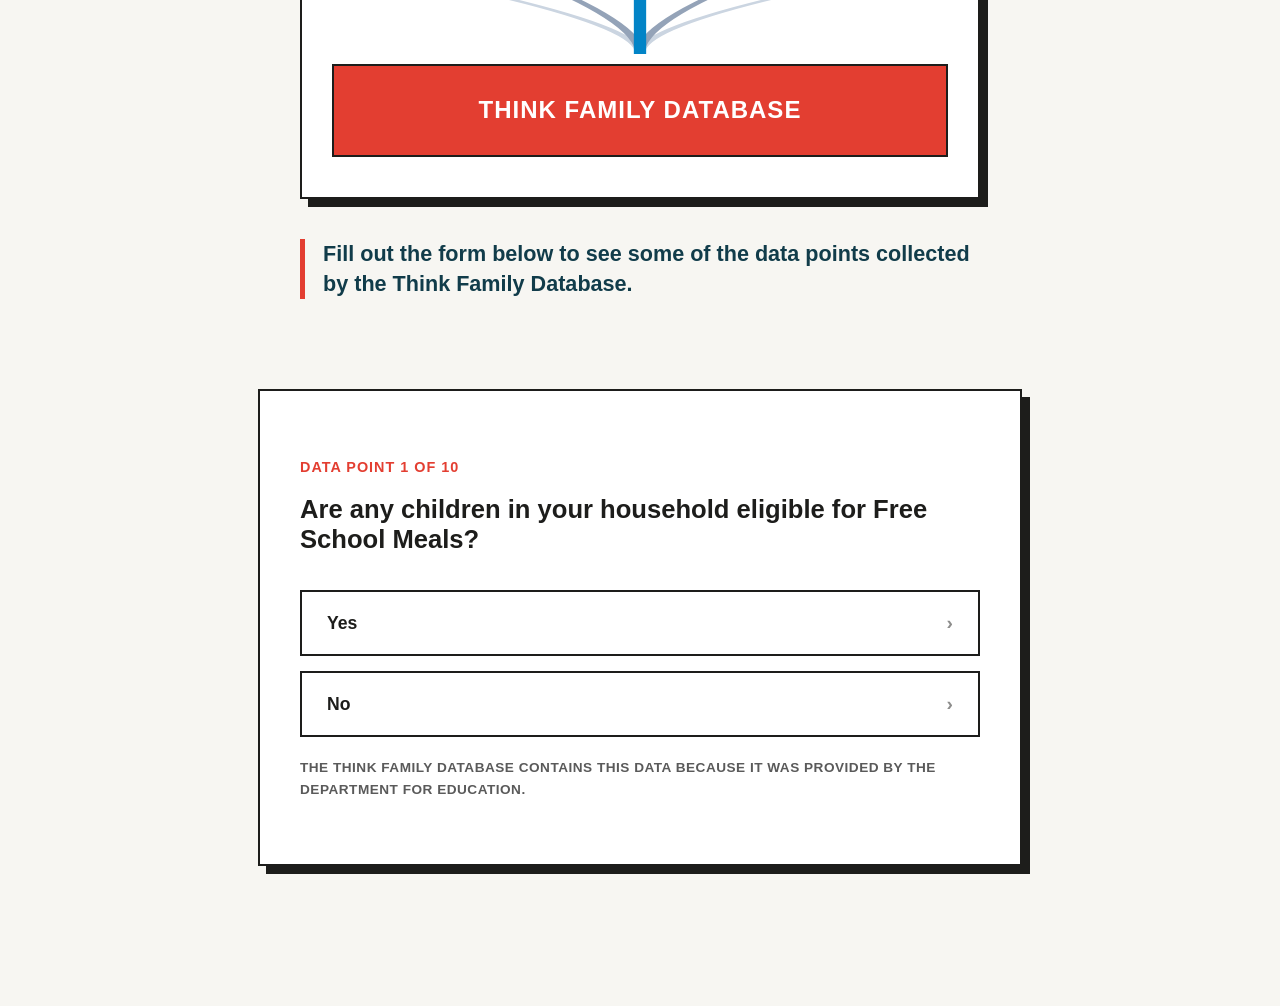
==== commit f99c62be: "scroll effect when continiuing" ====
--- a/index.html
+++ b/index.html
@@ -21,6 +21,17 @@
         .privacy-announcement strong {
             color: #0f172a;
         }
+        /* Editorial Subtitle Styles */
+        .explainer-subtitle {
+            font-size: 1.35rem;
+            color: #113C4A; /* Deep editorial teal/navy */
+            font-weight: 800;
+            margin-top: -10px; /* Pulls it closer to the main heading */
+            margin-bottom: 30px;
+            line-height: 1.4;
+            border-left: 5px solid #E33E31; /* Signature Bristol Cable Red */
+            padding-left: 18px;
+        }
     </style>
 </head>
 <body>
@@ -262,6 +273,10 @@
             });
 
             container.appendChild(clone);
+
+            // Scroll the user back to the top of the form smoothly
+            document.getElementById('interactive-form').scrollIntoView({ behavior: 'smooth', block: 'start' });
+
             container.style.opacity = 1;
         }, 300);
     }
@@ -316,6 +331,10 @@
             });
             
             container.appendChild(clone);
+
+            // Scroll the user back to the top of the form smoothly
+            document.getElementById('interactive-form').scrollIntoView({ behavior: 'smooth', block: 'start' });
+
             container.style.opacity = 1;
 
             setTimeout(() => {
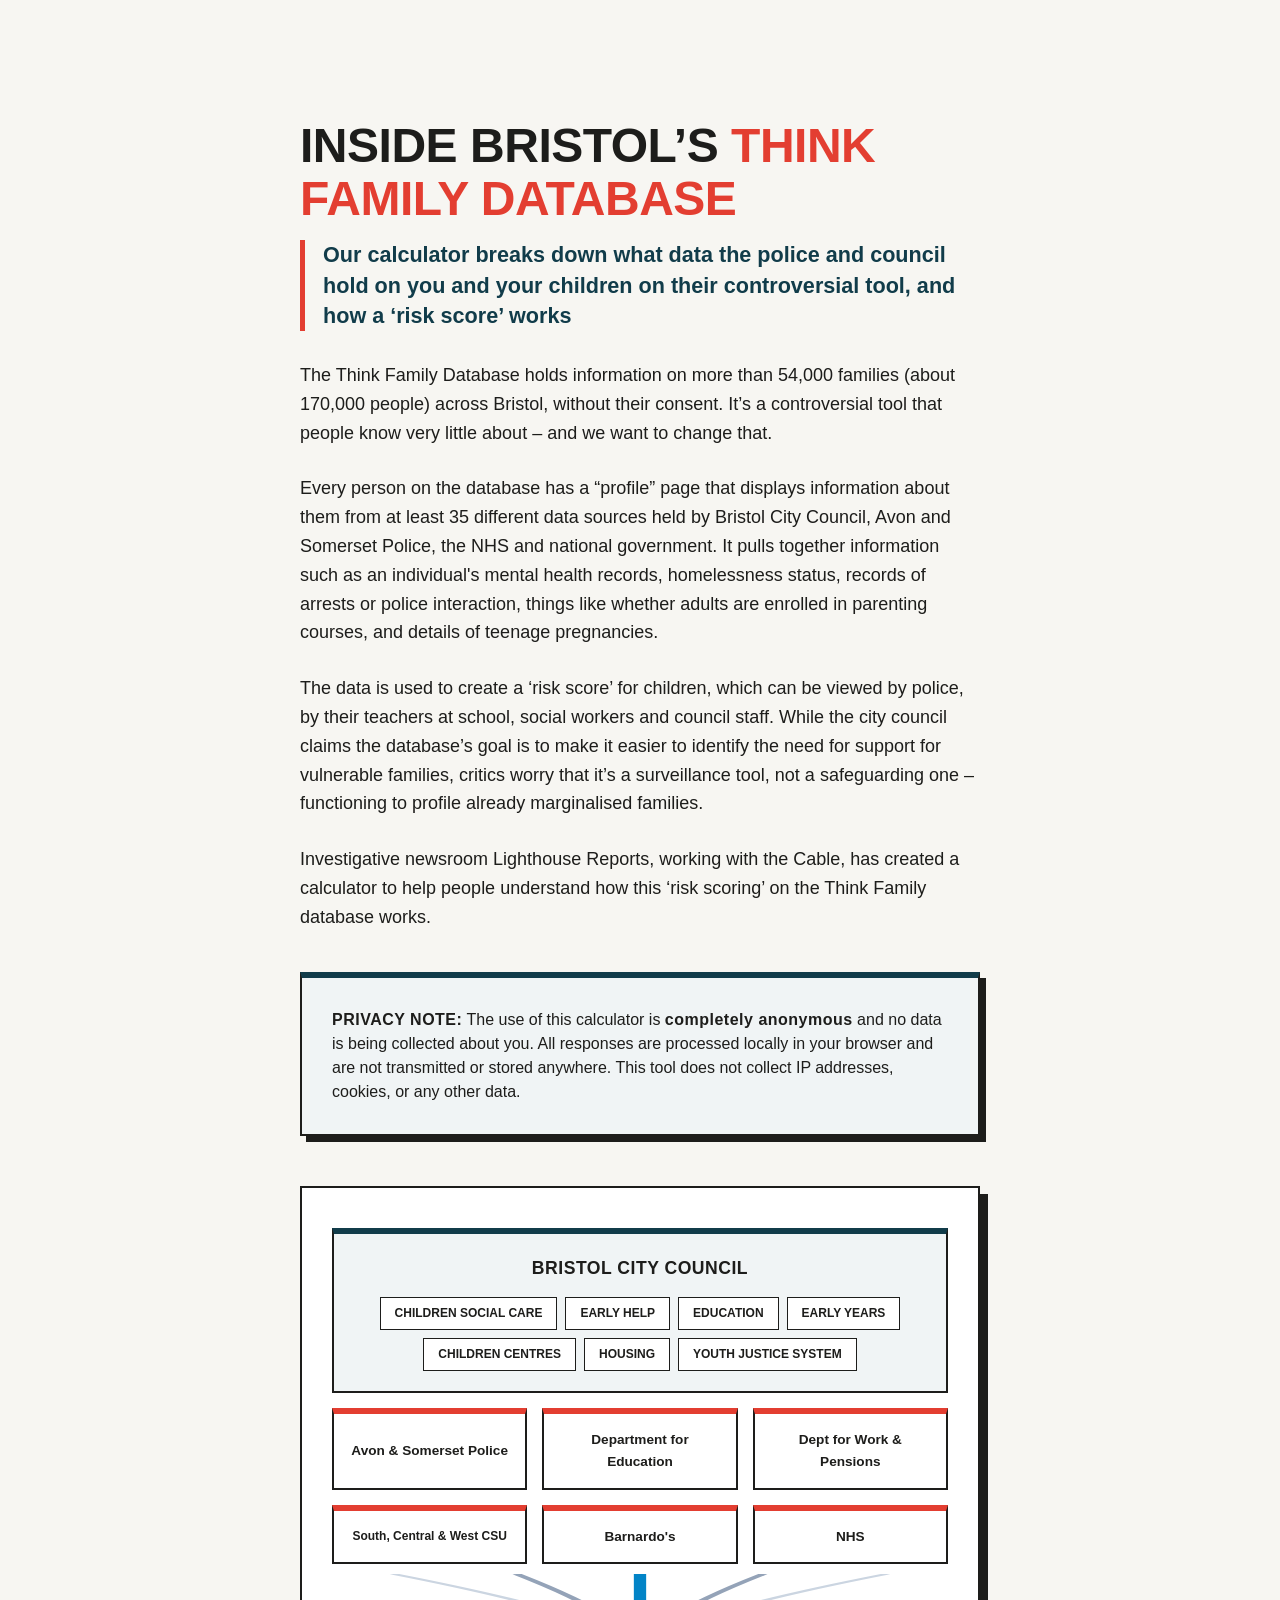
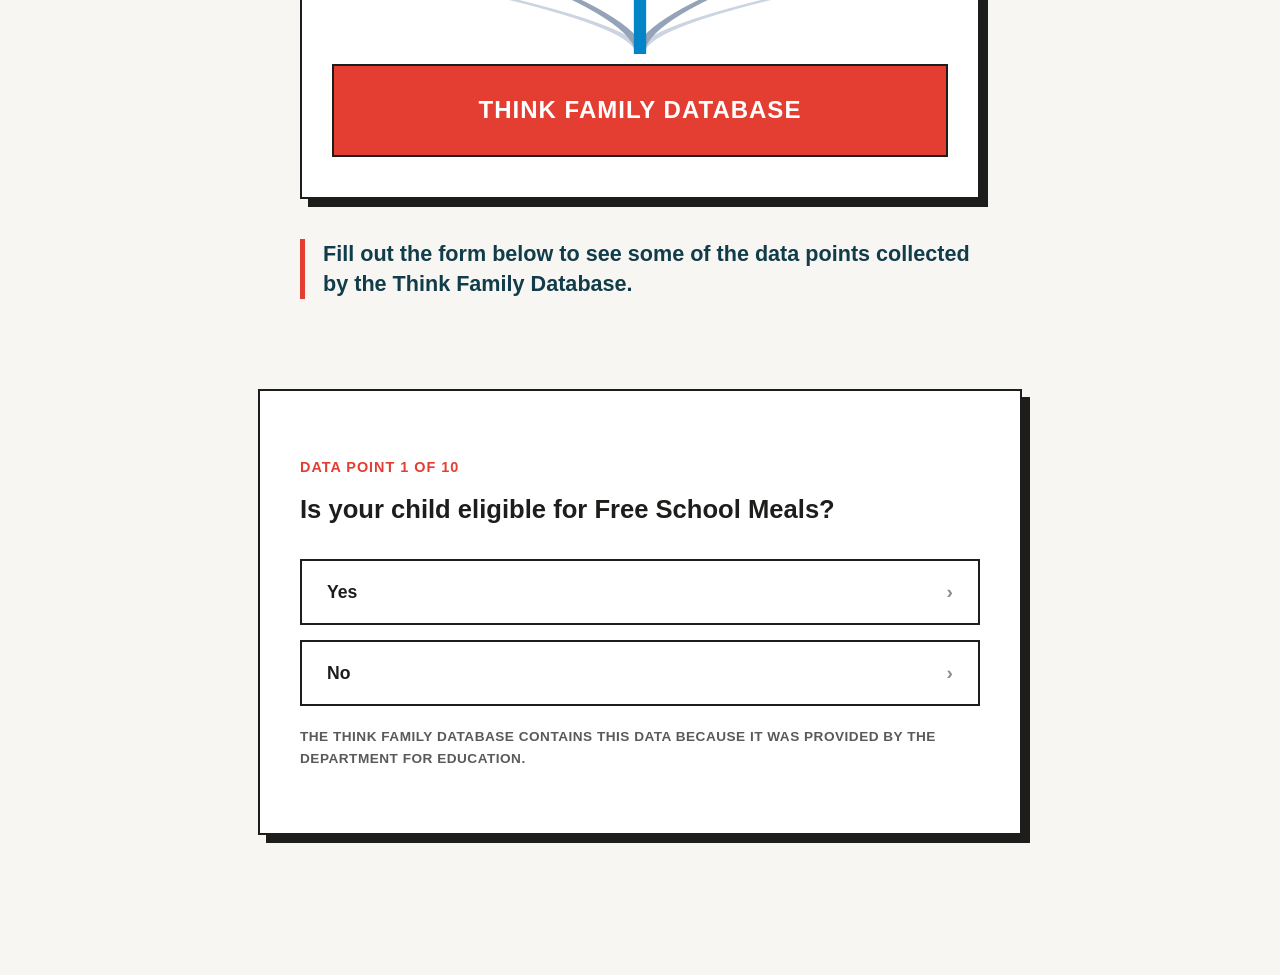
==== commit 7bb51bfc: "adjustments" ====
--- a/index.html
+++ b/index.html
@@ -119,7 +119,7 @@
             <h3 class="result-heading">Your Data Profile</h3>
             <p class="result-paragraph">
                 The variables you just provided are collected as <strong>Think Family indicators</strong>. 
-                These indicators are made avaliable to some school staff, social workers, and police officers.  
+                These indicators are made available to some school staff, social workers, and police officers.  
             </p>
 
             <div class="score-breakdown-container">
@@ -132,7 +132,7 @@
 
                 <p>
                     In addition to the indicators you provided, the Think Family Database collects more than  
-                    <strong>60 additional indicators</strong>that include:
+                    <strong>60 additional indicators</strong> that include:
                 </p>
 
                 <div id="hidden-list">
@@ -171,6 +171,14 @@
                 It assigns a predictive "risk score" to every child in Bristol. Each of the indicators you just provided contributes to this score, which is used to flag children as "at risk" of becoming NEET.
             </p>
 
+            <p class="result-paragraph">
+                We do not currently understand how the risk score is used, but we do know it is made available on the Think Family Education app used by some school staff.
+            </p>
+
+            <div class="results-reality-box">
+                This score is just a hypothetical simulation. While the indicators are really used in the NEET score and shown in the TFD, the council refuses to disclose how they calculate the risk score, such as how important each indicator is.
+            </div>
+
             <hr class="result-divider">
 
             <h2 class="risk-title"></h2>
@@ -179,16 +187,15 @@
             <div class="result-bar">
                 <div class="result-fill" style="width: 0%;"></div> 
             </div>
+
+            <p>
+                <strong>What does it mean for your child?</strong> We don't know, as it's unclear how this score is used by school staff and other professionals who have access to it. This is why transparency about the TFD, the risk scores, and their consequences is essential.
+            </p>
 
             <div class="score-breakdown-container">
                 <h4>Risk Score Breakdown</h4>
                 <div id="breakdown-list"></div>
             </div>
-
-            <div class="results-reality-box">
-                This score is just a hypothetical simulation. While the indicators are real data points collected by the TFD, 
-                The Council refuses to disclose the mathematical scoring system used to calculate the risk score. 
-            </div>
             
             <button class="option-btn recalc-btn" onclick="location.reload()">
                 Recalculate Score
@@ -198,16 +205,16 @@
 
 <script>
     const formQuestions = [
-        { q: "Are any children in your household eligible for Free School Meals?", shortLabel: "Free School Meals", yesScore: 19, noScore: -7, provider: "the Department for Education" },
+        { q: "Is your child eligible for Free School Meals?", shortLabel: "Free School Meals", yesScore: 19, noScore: -7, provider: "the Department for Education" },
+        { q: "Is your child in your household classified as persistently absent from school?", shortLabel: "School Absence", yesScore: 20, noScore: -7, provider: "your child's school" },
+        { q: "Has a child in your household had 3 or more periods of school suspension?", shortLabel: "School Suspensions", yesScore: 25, noScore: -9, provider: "your child's school" },
+        { q: "Are there recorded concerns regarding the mental health of a child in your household?", shortLabel: "Child Mental Health Concerns", yesScore: 20, noScore: -8, provider: "the NHS or social care services" },
         { q: "Has any adult in your household committed a recorded offence?", shortLabel: "Recorded Offences", yesScore: 18, noScore: -10, provider: "Avon & Somerset Police" },
-        { q: "Is any child in your household classified as persistently absent from school?", shortLabel: "School Absence", yesScore: 20, noScore: -7, provider: "your child's school" },
-        { q: "Has a child in your household had 3 or more periods of school suspension?", shortLabel: "School Suspensions", yesScore: 25, noScore: -9, provider: "your child's school" },
-        { q: "Is your family currently open to or working with the 'Families in Focus' team?", shortLabel: "Families in Focus", yesScore: 5, noScore: -2, provider: "Bristol City Council" },
+        { q: "Is your family currently working with the 'Families in Focus' team?", shortLabel: "Families in Focus", yesScore: 5, noScore: -2, provider: "Bristol City Council" },
         { q: "Are you or anyone in your household a teenage parent?", shortLabel: "Teenage Parent", yesScore: 15, noScore: -2, provider: "the NHS" },
         { q: "Are you or any adult in your household currently receiving out-of-work benefits?", shortLabel: "Out-of-work Benefits", yesScore: 15, noScore: -10, provider: "the Dept for Work & Pensions" },
         { q: "Have you or anyone in the household been recorded as a victim of domestic abuse (DVA) within the last 12 months?", shortLabel: "Victim of Domestic Abuse", yesScore: 18, noScore: -5, provider: "Avon & Somerset Police" },
         { q: "Has any adult in the household been linked to a non-crime domestic incident within the last 12 months?", shortLabel: "Non-crime Domestic Incidents", yesScore: 15, noScore: -10, provider: "Avon & Somerset Police" },
-        { q: "Are there recorded concerns regarding the mental health of a child in your household?", shortLabel: "Child Mental Health Concerns", yesScore: 20, noScore: -8, provider: "the NHS or social care services" }
     ];
 
     let currentQuestionIndex = 0;
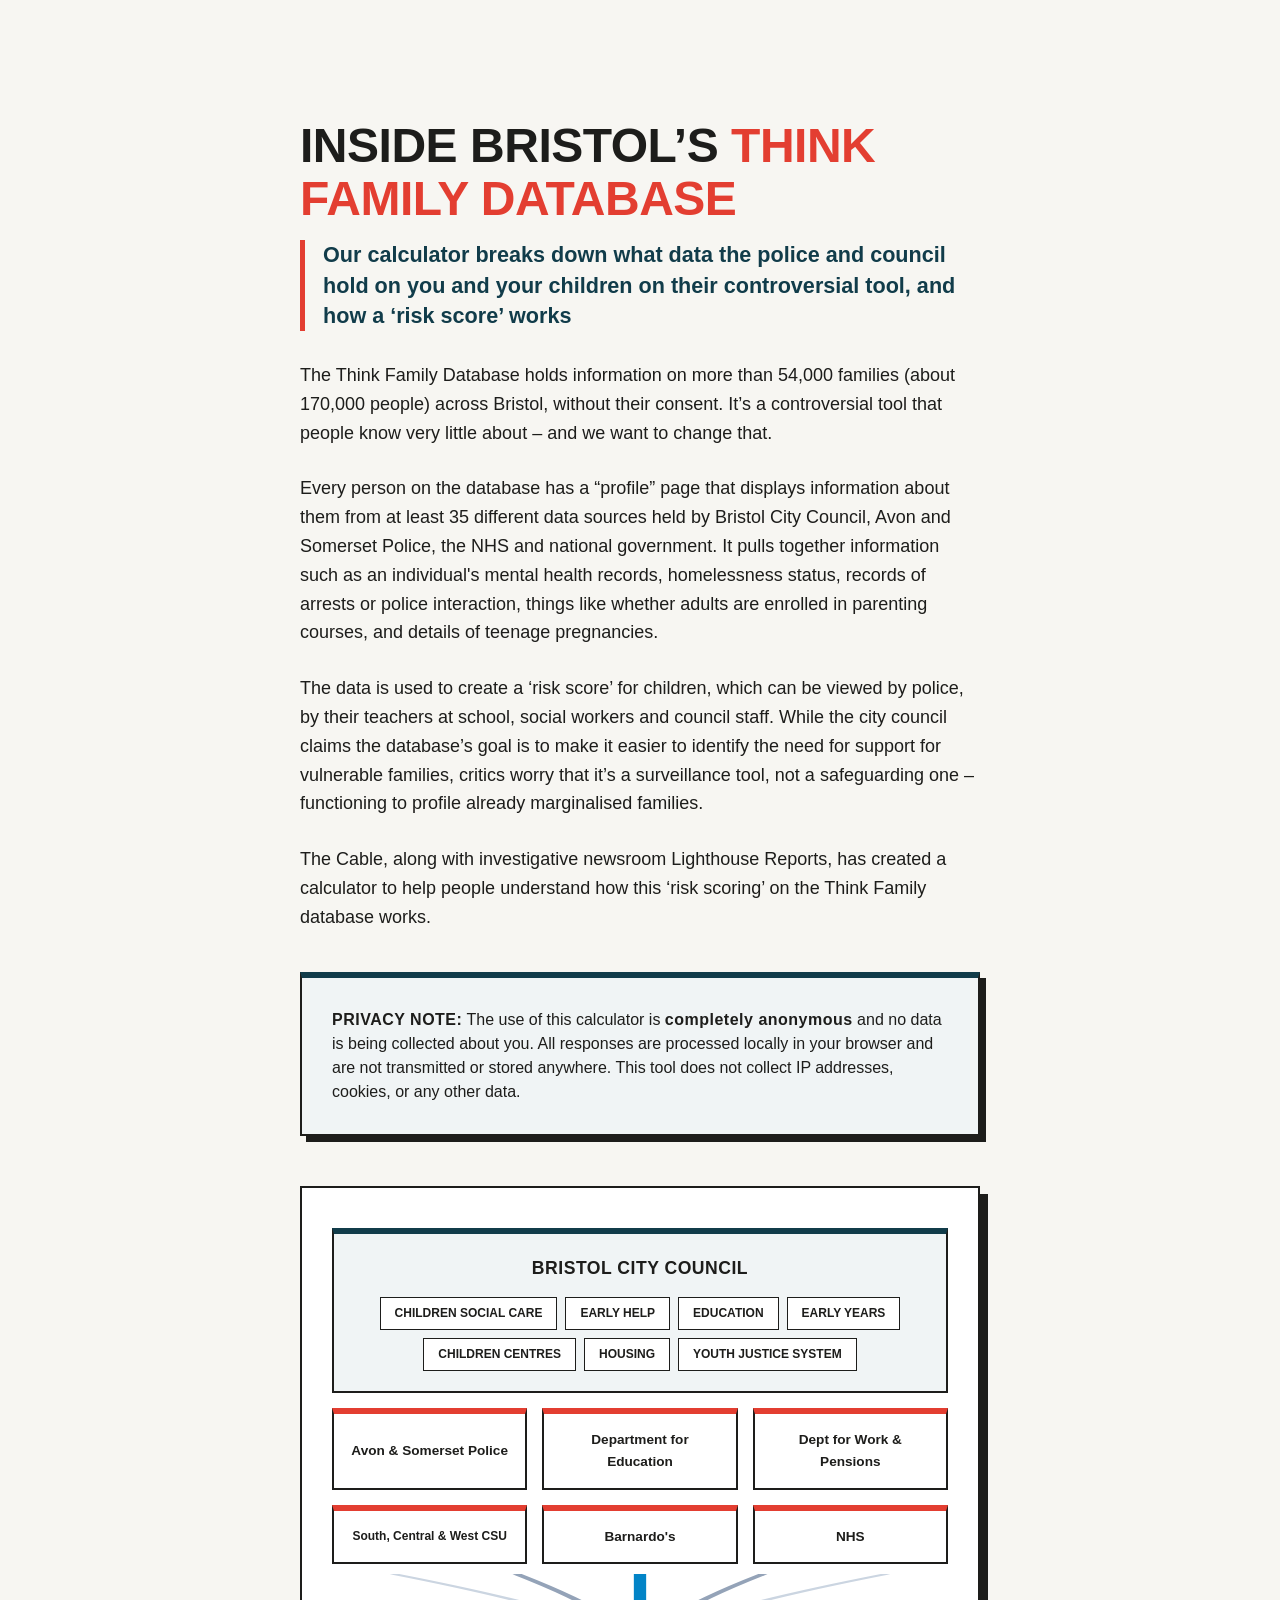
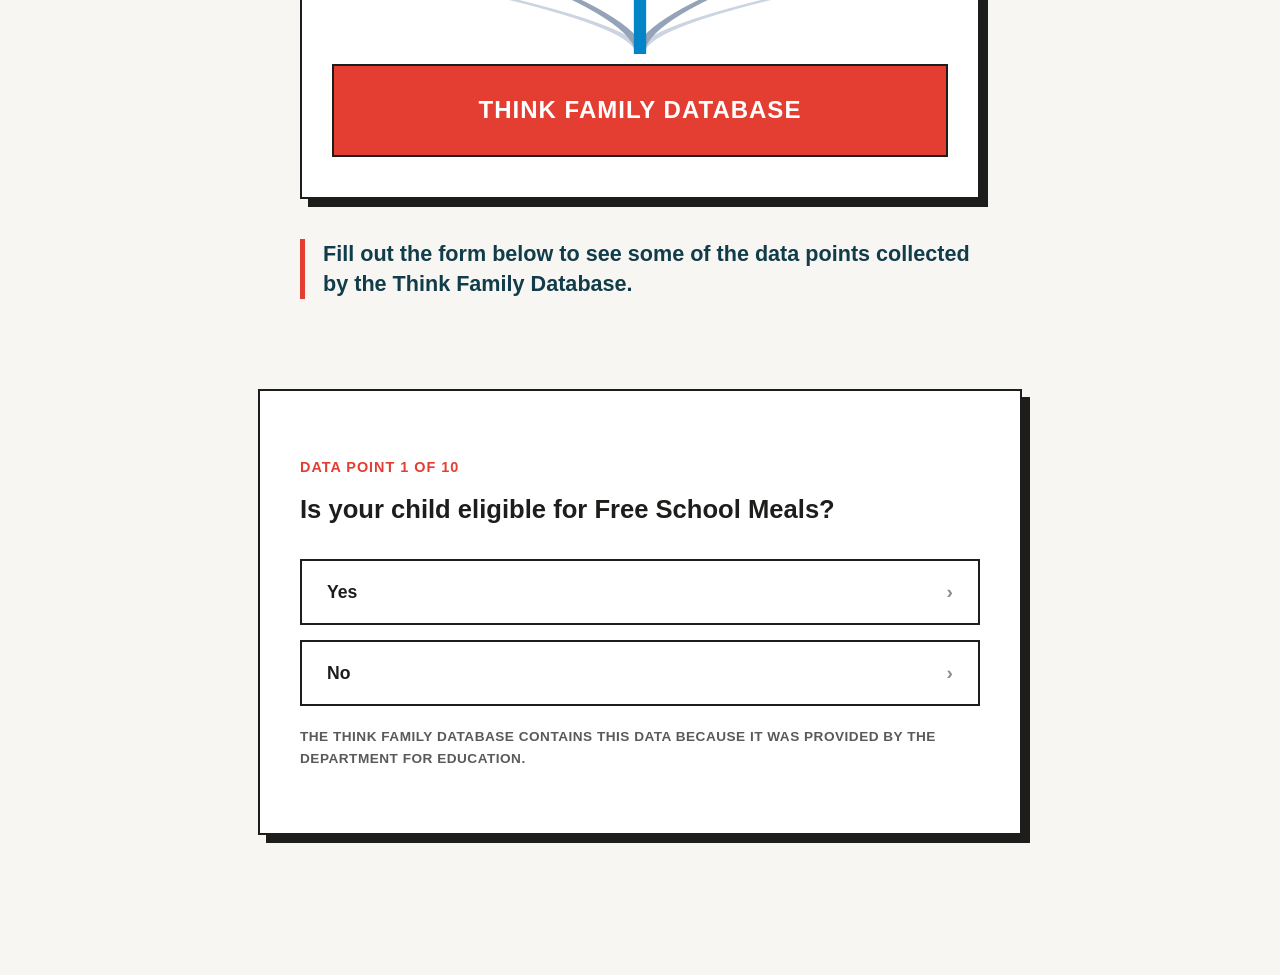
==== commit f4be51ea: "copy edit" ====
--- a/index.html
+++ b/index.html
@@ -52,7 +52,7 @@
         </p>
 
         <p>
-            Investigative newsroom Lighthouse Reports, working with the Cable, has created a calculator to help people understand how this ‘risk scoring’ on the Think Family database works.
+            The Cable, along with investigative newsroom Lighthouse Reports, has created a calculator to help people understand how this ‘risk scoring’ on the Think Family database works. 
         </p>
 
         <div class="privacy-box">
